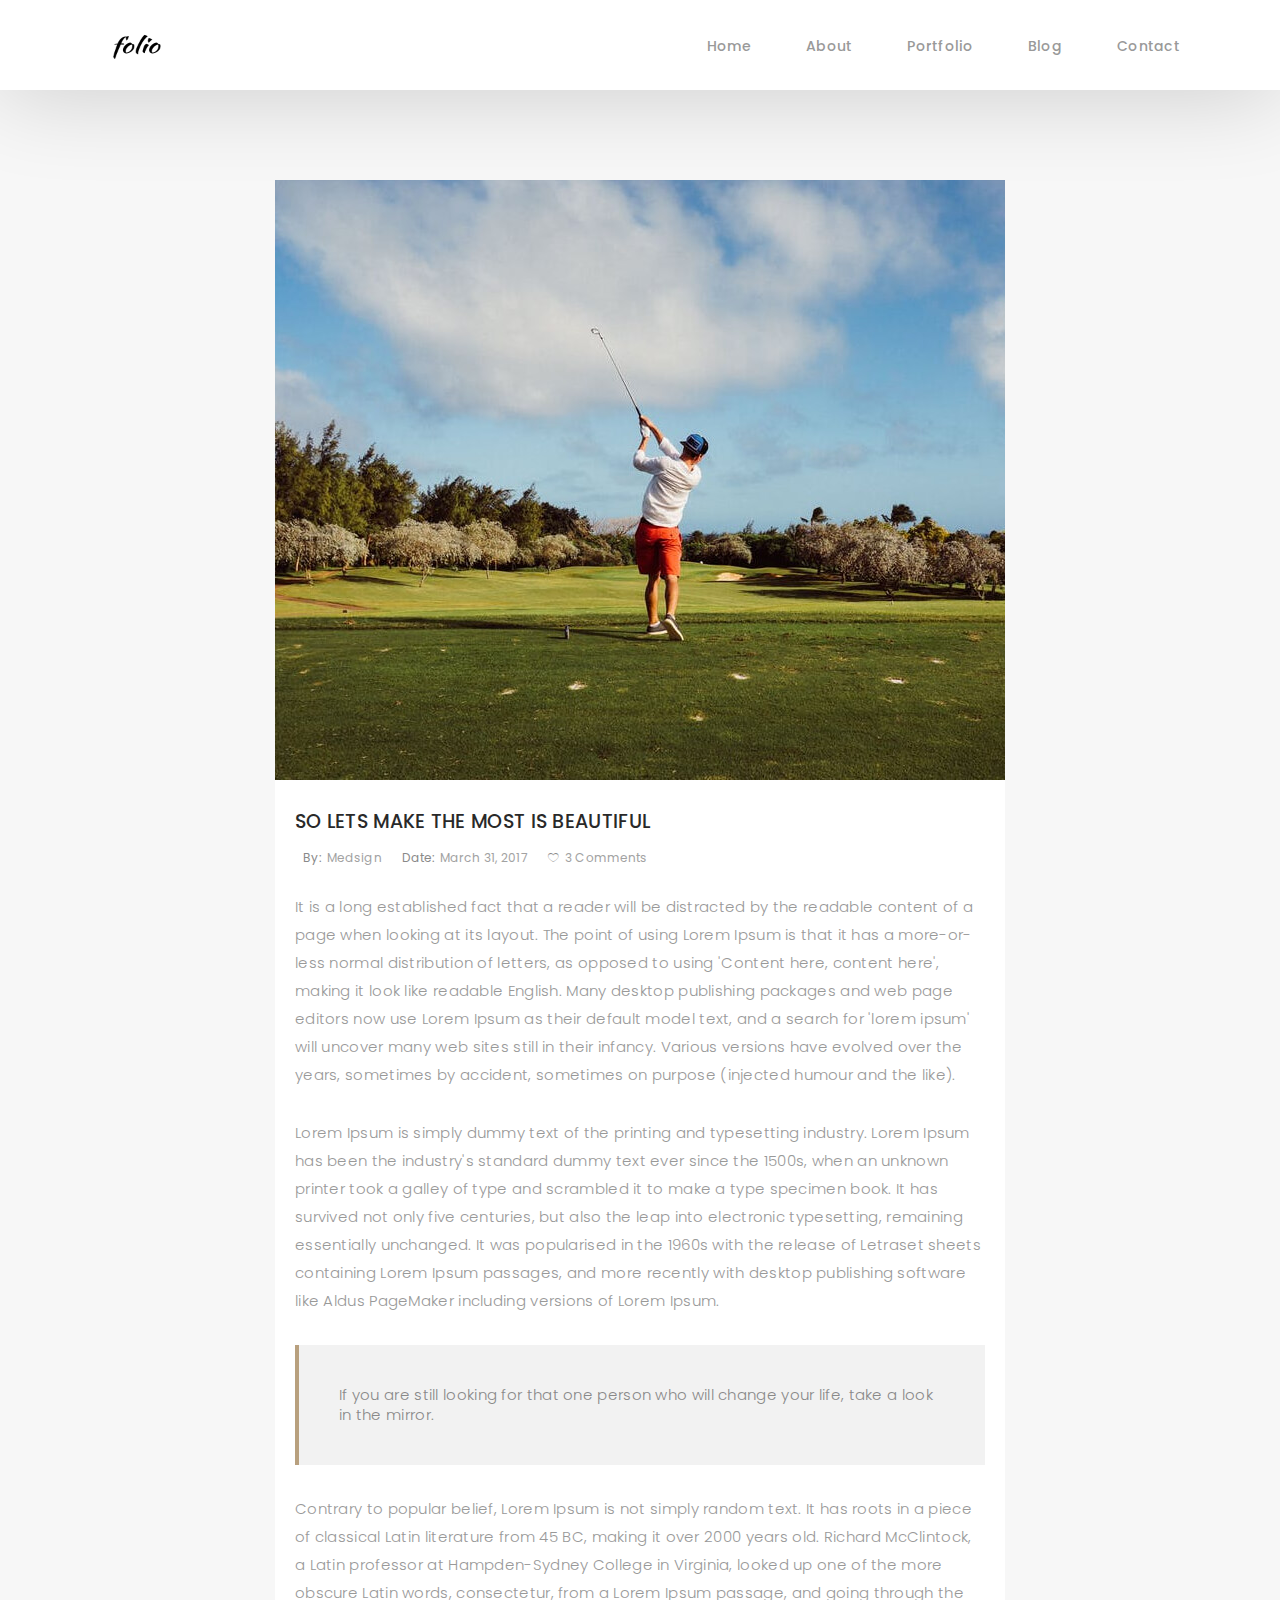
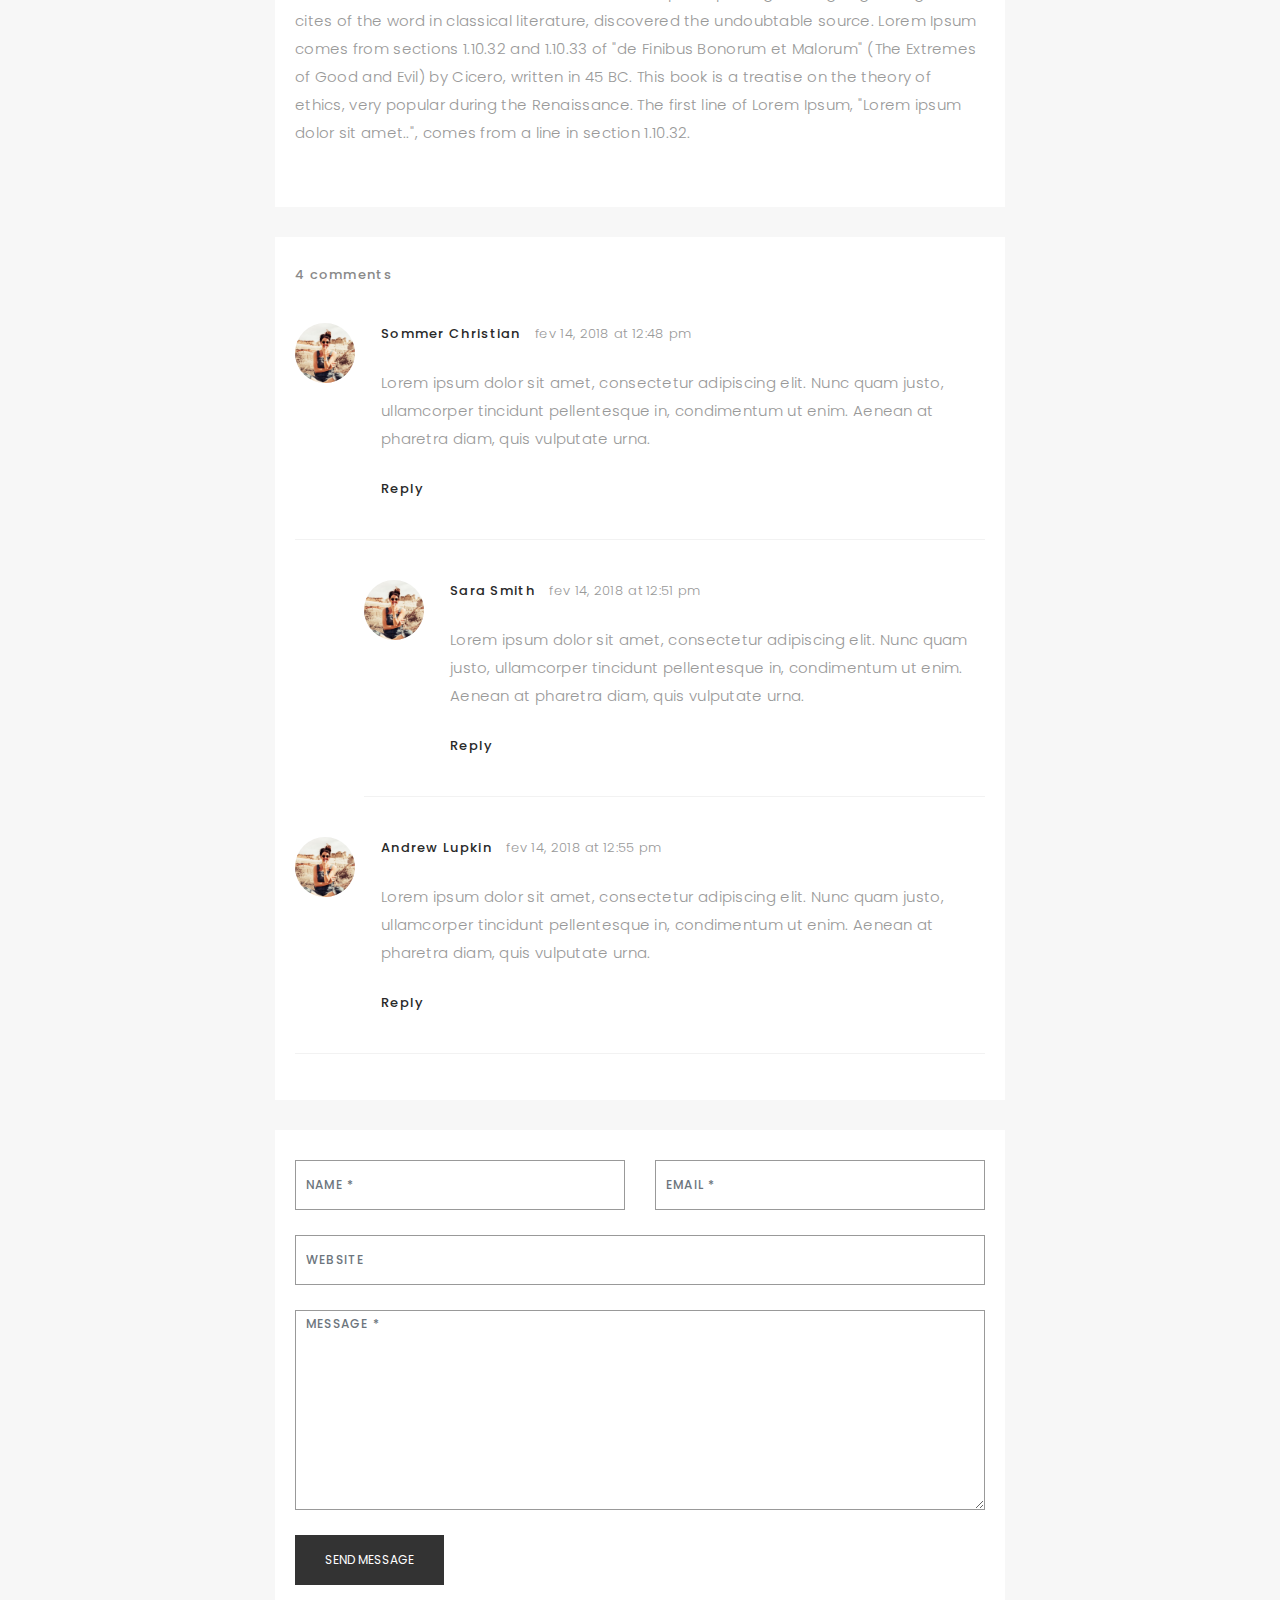
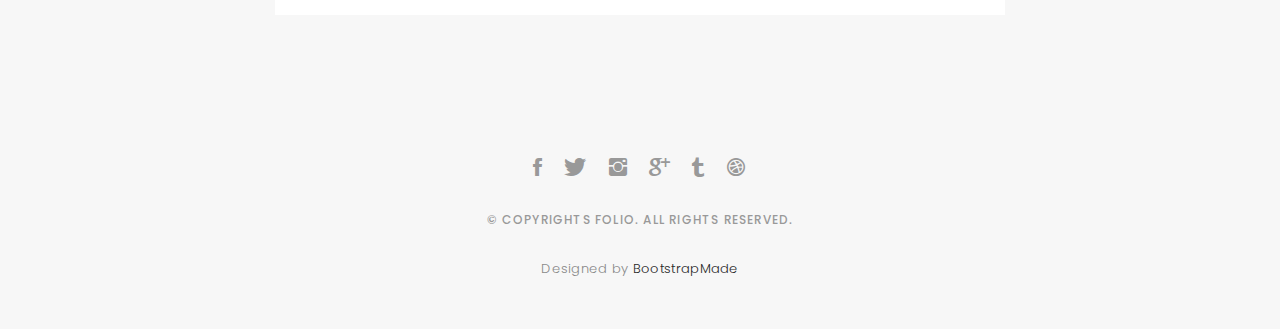
==== blog-single.html @ 1ad83cac "QIAN" ====
<!DOCTYPE html>
<html lang="en">

<head>
  <!-- meta -->
  <meta charset="utf-8">
  <meta content="width=device-width, initial-scale=1.0" name="viewport">

  <title>Folio - Blog Singlee</title>
  <meta content="" name="keywords">
  <meta content="" name="description">

  <!-- Google Fonts -->
  <link href="https://fonts.googleapis.com/css?family=Poppins:300,300i,400,400i,500,500i,600,600i,700,700i|Playfair+Display:400,400i,700,700i,900,900i" rel="stylesheet">

  <!-- Bootstrap CSS File -->
  <link href="lib/bootstrap/css/bootstrap.min.css" rel="stylesheet">

  <!-- Libraries CSS Files -->
  <link href="lib/ionicons/css/ionicons.min.css" rel="stylesheet">
  <link href="lib/owlcarousel/assets/owl.carousel.min.css" rel="stylesheet">
  <link href="lib/magnific-popup/magnific-popup.css" rel="stylesheet">
  <link href="lib/hover/hover.min.css" rel="stylesheet">

  <!-- Blog Stylesheet File -->
  <link href="css/blog.css" rel="stylesheet">

  <!-- Main Stylesheet File -->
  <link href="css/style.css" rel="stylesheet">

  <!-- Responsive css -->
  <link href="css/responsive.css" rel="stylesheet">

  <!-- Favicon -->
  <link rel="shortcut icon" href="images/favicon.png">

  <!-- =======================================================
    Theme Name: Folio
    Theme URL: https://bootstrapmade.com/folio-bootstrap-portfolio-template/
    Author: BootstrapMade.com
    Author URL: https://bootstrapmade.com
  ======================================================= -->
</head>

<body>

  <!-- start section navbar -->
  <nav id="main-nav-subpage" class="subpage-nav">
    <div class="row">
      <div class="container">

        <div class="logo">
          <a href="index.html"><img src="images/logo.png" alt="logo"></a>
        </div>

        <div class="responsive"><i data-icon="m" class="ion-navicon-round"></i></div>

        <ul class="nav-menu list-unstyled">
          <li><a href="#homee" class="smoothScroll">Home</a></li>
          <li><a href="#about" class="smoothScroll">About</a></li>
          <li><a href="#portfolio" class="smoothScroll">Portfolio</a></li>
          <li><a href="#blog" class="smoothScroll">Blog</a></li>
          <li><a href="#contact" class="smoothScroll">Contact</a></li>
        </ul>
      </div>
    </div>
  </nav>
  <!-- End section navbar -->
  <!-- start section main content -->
  <div class="main-content paddsection">
    <div class="container">
      <div class="row justify-content-center">
        <div class="col-md-8 col-md-offset-2">
          <div class="row">
            <div class="container-main single-main">
              <div class="col-md-12">
                <div class="block-main mb-30">
                  <img src="images/blog-post-big.jpg" class="img-responsive" alt="reviews2">
                  <div class="content-main single-post padDiv">
                    <div class="journal-txt">
                      <h4><a href="#">SO LETS MAKE THE MOST IS BEAUTIFUL</a></h4>
                    </div>
                    <div class="post-meta">
                      <ul class="list-unstyled mb-0">
                        <li class="author">by:<a href="#">medsign</a></li>
                        <li class="date">date:<a href="#">March 31, 2017</a></li>
                        <li class="commont"><i class="ion-ios-heart-outline"></i><a href="#">3 Comments</a></li>
                      </ul>
                    </div>
                    <p class="mb-30">It is a long established fact that a reader will be distracted by the readable content of a page when looking at its layout. The point of using Lorem Ipsum is that it has a more-or-less normal distribution of letters, as opposed to
                      using 'Content here, content here', making it look like readable English. Many desktop publishing packages and web page editors now use Lorem Ipsum as their default model text, and a search for 'lorem ipsum' will uncover many web
                      sites still in their infancy. Various versions have evolved over the years, sometimes by accident, sometimes on purpose (injected humour and the like).</p>
                    <p class="mb-30">Lorem Ipsum is simply dummy text of the printing and typesetting industry. Lorem Ipsum has been the industry's standard dummy text ever since the 1500s, when an unknown printer took a galley of type and scrambled it to make a type
                      specimen book. It has survived not only five centuries, but also the leap into electronic typesetting, remaining essentially unchanged. It was popularised in the 1960s with the release of Letraset sheets containing Lorem Ipsum passages,
                      and more recently with desktop publishing software like Aldus PageMaker including versions of Lorem Ipsum.</p>
                    <blockquote>If you are still looking for that one person who will change your life, take a look in the mirror.</blockquote>
                    <p class="mb-30">Contrary to popular belief, Lorem Ipsum is not simply random text. It has roots in a piece of classical Latin literature from 45 BC, making it over 2000 years old. Richard McClintock, a Latin professor at Hampden-Sydney College in
                      Virginia, looked up one of the more obscure Latin words, consectetur, from a Lorem Ipsum passage, and going through the cites of the word in classical literature, discovered the undoubtable source. Lorem Ipsum comes from sections
                      1.10.32 and 1.10.33 of "de Finibus Bonorum et Malorum" (The Extremes of Good and Evil) by Cicero, written in 45 BC. This book is a treatise on the theory of ethics, very popular during the Renaissance. The first line of Lorem Ipsum,
                      "Lorem ipsum dolor sit amet..", comes from a line in section 1.10.32.</p>
                  </div>
                </div>
              </div>
              <div class="col-md-12">
                <div class="comments text-left padDiv mb-30">
                  <div class="entry-comments">
                    <h6 class="mb-30">4 comments</h6>
                    <ul class="entry-comments-list list-unstyled">
                      <li>
                        <div class="entry-comments-item">
                          <img src="images/avatar.jpg" class="entry-comments-avatar" alt="">
                          <div class="entry-comments-body">
                            <span class="entry-comments-author">Sommer Christian</span>
                            <span><a href="#">fev 14, 2018 at 12:48 pm</a></span>
                            <p class="mb-10">Lorem ipsum dolor sit amet, consectetur adipiscing elit. Nunc quam justo, ullamcorper tincidunt pellentesque in, condimentum ut enim. Aenean at pharetra diam, quis vulputate urna. </p>
                            <a class="rep" href="#">Reply</a>
                          </div>
                        </div>
                        <ul class="entry-comments-reply list-unstyled">
                          <li>
                            <div class="entry-comments-item">
                              <img src="images/avatar.jpg" class="entry-comments-avatar" alt="">
                              <div class="entry-comments-body">
                                <span class="entry-comments-author">Sara Smith</span>
                                <span><a href="#">fev 14, 2018 at 12:51 pm</a></span>
                                <p class="mb-10">Lorem ipsum dolor sit amet, consectetur adipiscing elit. Nunc quam justo, ullamcorper tincidunt pellentesque in, condimentum ut enim. Aenean at pharetra diam, quis vulputate urna.</p>
                                <a class="rep" href="#">Reply</a>
                              </div>
                            </div>
                          </li>
                        </ul>
                      </li>
                      <li>
                        <div class="entry-comments-item">
                          <img src="images/avatar.jpg" class="entry-comments-avatar" alt="">
                          <div class="entry-comments-body">
                            <span class="entry-comments-author">Andrew Lupkin</span>
                            <span><a href="#">fev 14, 2018 at 12:55 pm</a></span>
                            <p class="mb-10">Lorem ipsum dolor sit amet, consectetur adipiscing elit. Nunc quam justo, ullamcorper tincidunt pellentesque in, condimentum ut enim. Aenean at pharetra diam, quis vulputate urna. </p>
                            <a class="rep" href="#">Reply</a>
                          </div>
                        </div>
                      </li>
                    </ul>
                  </div>
                </div>
              </div>
              <div class="col-lg-12">
                <div class="cmt padDiv">
                  <form id="comment-form" method="post" action="" role="form">
                    <div class="row">
                        <div class="col-lg-6">
                          <div class="form-group">
                            <input id="form_name" type="text" name="name" class="form-control" placeholder="Name *" required="required">
                          </div>
                        </div>
                        <div class="col-lg-6">
                          <div class="form-group">
                            <input id="form_email" type="email" name="email" class="form-control" placeholder="email *" required="required">
                          </div>
                        </div>
                        <div class="col-md-12">
                          <div class="form-group">
                            <input id="form_name" type="text" name="website" class="form-control" placeholder="Website">
                          </div>
                        </div>
                        <div class="col-lg-12">
                          <div class="form-group">
                            <textarea id="form_message" name="message" class="form-control" placeholder="Message *" style="height: 200px;" required="required"></textarea>
                          </div>
                        </div>
                        <div class="col-lg-12">
                          <input type="submit" class="btn btn-defeault btn-send" value="Send message">
                        </div>
                    </div>
                  </form>
                </div>
              </div>
            </div>
          </div>
        </div>
      </div>
    </div>
  </div>
  <!--  </div> -->
  <!-- start section main content -->

  <!-- start section footer -->
  <div id="footer" class="text-center">
    <div class="container">
      <div class="socials-media text-center">

        <ul class="list-unstyled">
          <li><a href="#"><i class="ion-social-facebook"></i></a></li>
          <li><a href="#"><i class="ion-social-twitter"></i></a></li>
          <li><a href="#"><i class="ion-social-instagram"></i></a></li>
          <li><a href="#"><i class="ion-social-googleplus"></i></a></li>
          <li><a href="#"><i class="ion-social-tumblr"></i></a></li>
          <li><a href="#"><i class="ion-social-dribbble"></i></a></li>
        </ul>

      </div>

      <p>&copy; Copyrights Folio. All rights reserved.</p>

      <div class="credits">
        <!--
          All the links in the footer should remain intact.
          You can delete the links only if you purchased the pro version.
          Licensing information: https://bootstrapmade.com/license/
          Purchase the pro version with working PHP/AJAX contact form: https://bootstrapmade.com/buy/?theme=Folio
        -->
        Designed by <a href="https://bootstrapmade.com/">BootstrapMade</a>
      </div>

    </div>
  </div>
  <!-- End section footer -->

  <!-- JavaScript Libraries -->
  <script src="lib/jquery/jquery.min.js"></script>
  <script src="lib/jquery/jquery-migrate.min.js"></script>
  <script src="lib/bootstrap/js/bootstrap.bundle.min.js"></script>
  <script src="lib/typed/typed.js"></script>
  <script src="lib/owlcarousel/owl.carousel.min.js"></script>
  <script src="lib/magnific-popup/magnific-popup.min.js"></script>
  <script src="lib/isotope/isotope.pkgd.min.js"></script>

  <!-- Contact Form JavaScript File -->
  <script src="contactform/contactform.js"></script>

  <!-- Template Main Javascript File -->
  <script src="js/main.js"></script>

</body>

</html>
---- css/blog.css ----
/*-----------------------------------------------------------------------------------*/

/*  -  Navbar fixd page
/*-----------------------------------------------------------------------------------*/

.subpage-nav {
  display: block !important;
  position: relative;
}

/*-----------------------------------------------------------------------------------*/

/*  /* Single page */

/*-----------------------------------------------------------------------------------*/

/* main content */

.main-content {
  background: #f7f7f7;
}

.main-content .container-main {
  display: inline-block;
  width: 100%;
}

.main-content .container-main .block-main {
  margin-bottom: 30px;
  overflow: hidden;
}

.container-main .block-main .content-main {
  background: #fff none repeat scroll 0 0;
  display: inline-block;
  width: 100%;
}

.journal-txt h4 a {
  display: block;
  font-size: 19px;
  line-height: 24px;
  margin: 0 0 13px 0;
  font-weight: 500;
  color: #292929;
  -moz-transition: all 0.5s ease-in-out 0s;
  -ms-transition: all 0.5s ease-in-out 0s;
  -o-transition: all 0.5s ease-in-out 0s;
  -webkit-transition: all 0.5s ease-in-out 0s;
  transition: all 0.5s ease-in-out 0s;
}

.journal-txt h4 a:hover {
  color: #b8a07e;
  -moz-transition: all 0.5s ease-in-out 0s;
  -ms-transition: all 0.5s ease-in-out 0s;
  -o-transition: all 0.5s ease-in-out 0s;
  -webkit-transition: all 0.5s ease-in-out 0s;
  transition: all 0.5s ease-in-out 0s;
}

.post-meta ul li {
  font-size: 12px;
  font-weight: normal;
  margin-left: 8px;
  margin-right: 8px;
  text-transform: capitalize;
  display: inline-block;
  float: none;
}

.content-main .post-meta a {
  color: #a2a2a2;
  margin-left: 5px;
}

/* Commonts */

.comments {
  background: #fff;
}

.entry-comments h6 {
  margin-right: 10px;
  font-size: 13px;
  letter-spacing: 0.1em;
  font-weight: 500;
}

.entry-comments-item {
  margin-top: 40px;
  padding-bottom: 40px;
  border-bottom: 1px solid #f2f2f2;
}

.entry-comments-avatar {
  position: absolute;
  display: block;
  border-radius: 50%;
  width: 60px;
  height: 60px;
}

.entry-comments-body {
  padding-left: 86px;
}

.entry-comments-author {
  margin-right: 10px;
  font-size: 13px;
  color: #292929;
  letter-spacing: 0.1em;
  font-weight: 500;
}

.rep {
  font-size: 13px;
  color: #292929;
  letter-spacing: 0.1em;
  font-weight: 500;
  text-transform: capitalize;
}

.entry-comments span a {
  font-size: 13px;
  color: #999;
}

.entry-comments-reply {
  padding-left: 10%;
}

/* Commonts form */

.cmt {
  background: #fff;
}

blockquote {
  padding: 40px;
  background-color: #f2f2f2;
  margin: 30px 0;
  border: none;
  border-left: 4px solid #b8a07e;
}
---- css/style.css ----
/*
  Theme Name: Folio
  Theme URL: https://bootstrapmade.com/folio-bootstrap-portfolio-template/
  Author: BootstrapMade.com
  Author URL: https://bootstrapmade.com
*/

/*  General Styling
/*-----------------------------------------------------------------------------------*/

body {
  background: #ffffff;
  color: #898989;
  font-family: 'Poppins', helvetica;
  font-size: 15px;
  font-weight: 300;
  line-height: 20px;
  letter-spacing: 0.02em;
  overflow-x: hidden;
  margin: 0 auto;
  padding: 0;
  -moz-box-sizing: border-box;
  -ms-box-sizing: border-box;
  -o-box-sizing: border-box;
  -webkit-box-sizing: border-box;
  box-sizing: border-box;
}

h1, h2, h3, h4, h5, h6 {
  margin: 0;
}

h2 {
  color: #292929;
  font-weight: 600;
}

h4 {
  color: #292929;
  font-size: 14px;
  font-weight: 600;
}

a {
  color: #292929;
  text-decoration: none !important;
  -moz-transition: all 0.5s ease-in-out 0s;
  -ms-transition: all 0.5s ease-in-out 0s;
  -o-transition: all 0.5s ease-in-out 0s;
  -webkit-transition: all 0.5s ease-in-out 0s;
  transition: all 0.5s ease-in-out 0s;
}

a:hover {
  -moz-transition: all 0.5s ease-in-out 0s;
  -ms-transition: all 0.5s ease-in-out 0s;
  -o-transition: all 0.5s ease-in-out 0s;
  -webkit-transition: all 0.5s ease-in-out 0s;
  transition: all 0.5s ease-in-out 0s;
}

a:hover, a:focus {
  color: #b8a07e;
  text-decoration: underline;
}

nav ul li a {
  padding: 2px 0 0 0;
  position: relative;
  display: block;
  font-size: 12px;
  color: #999999;
  letter-spacing: 0.1em;
  font-weight: 500;
  line-height: 14px;
  text-transform: uppercase;
  -moz-transition: all 0.5s ease-in-out 0s;
  -ms-transition: all 0.5s ease-in-out 0s;
  -o-transition: all 0.5s ease-in-out 0s;
  -webkit-transition: all 0.5s ease-in-out 0s;
  transition: all 0.5s ease-in-out 0s;
}

p {
  margin: 25px 0;
  padding: 0;
  font-size: 15px;
  color: #999999;
  line-height: 28px;
}

::-moz-selection {
  background: #b8a07e;
  color: #fff;
}

::selection {
  background: #b8a07e;
  color: #fff;
}

.btn {
  background: #333;
  border: medium none;
  border-radius: 0;
  color: #fff;
  font-size: 12px;
  height: 50px;
  line-height: 50px;
  padding: 0 30px;
  text-transform: uppercase;
}

.btn:hover, .btn:focus {
  color: #fff;
}

.padDiv {
  padding: 30px 20px;
}

.section-title {
  margin-bottom: 70px;
}

.section-title h2 {
  font-size: 25px;
  letter-spacing: 2px;
  text-transform: uppercase;
}

.form-control {
  background-color: transparent;
  border: 1px solid #999;
  border-radius: 0;
  color: #999999;
  font-size: 12px;
  font-weight: 500;
  height: 50px;
  letter-spacing: 0.1em;
  padding-left: 10px;
  margin: 0 0 25px 0;
  line-height: 14px;
  text-transform: uppercase;
}

.form-control:focus {
  box-shadow: none;
  outline: 0 none;
}

.paddsection {
  padding-top: 90px;
  padding-bottom: 90px;
}

.paddsections {
  padding-top: 90px;
  padding-bottom: 90px !important;
}

.hvr-shutter-in-horizontal::before {
  background: #333;
}

.hvr-shutter-in-horizontal:hover {
  background: #b8a07e;
}

.mb-30 {
  margin-bottom: 30px;
}

/*-----------------------------------------------------------------------------------*/
/*  Navbar Top
/*-----------------------------------------------------------------------------------*/

nav {
  position: fixed;
  background: #fff;
  z-index: 1000;
  width: 100%;
  padding: 20px;
  display: none;
  -webkit-box-shadow: 0px 2px 92px 0px rgba(0, 0, 0, 0.18);
  -moz-box-shadow: 0px 2px 92px 0px rgba(0, 0, 0, 0.18);
  box-shadow: 0px 2px 92px 0px rgba(0, 0, 0, 0.18);
}

.nav-menu {
  float: right;
  line-height: 32px;
  margin-bottom: 0;
  padding-top: 16px;
}

nav ul li {
  float: left;
  margin-right: 15px;
  font-family: 'Poppins', sans-serif;
  font-size: 14px;
  margin-left: 40px;
}

nav ul li a {
  padding: 2px 0 0 0;
  position: relative;
  display: block;
  font-size: 14px;
  color: #999999;
  font-family: 'Poppins', helvetica;
  font-weight: 500;
  line-height: 16px;
  text-transform: uppercase;
  letter-spacing: 0.02em;
  text-transform: capitalize;
}

.logo {
  float: left;
}

.logo img {
  width: 100px;
  height: 50px;
}

.responsive {
  display: none;
  font-size: 23px;
}

.active {
  color: #afafaf;
}

/*----------------------------------------------------------------------------------*/
/*  Header
/*-----------------------------------------------------------------------------------*/

#header {
  background: url("../images/home-bg.jpg") repeat scroll center center / cover;
  height: 100vh;
  width: 100%;
}


#header .header-content {
  height: 100vh;
  text-align: left;
  width: 100%;
  display: flex;
  justify-content: center;
  flex-direction: column;
}

.header-content h1 {
  font-size: 40px;
  font-weight: 700;
  margin-bottom: 10px;
  text-transform: uppercase;
  color: #fff;
}

.header-content p {
  font-size: 13px;
  letter-spacing: 5px;
  margin-top: 0;
  margin-bottom: 30px;
  text-transform: capitalize;
  color: #fff;
  font-weight: 500;
}

.header-content .list-social li {
  float: left;
  margin-right: 20px;
}

.header-content .list-social li i {
  color: #fff;
  font-size: 15px;
}

/*-----------------------------------------------------------------------------------*/
/*  Aout-us
/*-----------------------------------------------------------------------------------*/

#about {
  width: 100%;
  height: auto;
  background: #f7f7f7;
  padding-top: 190px;
}

#about .div-img-bg {
  padding-bottom: 30px;
  border: 20px solid #b8a07e;
}

#about .div-img-bg .about-img img {
  width: 100%;
  box-shadow: 0px 0px 85px 0px rgba(0, 0, 0, 0.14);
  margin-top: -60px;
  margin-left: 40px;
  height: 400px;
  object-fit: cover;
}

#about .about-descr .p-heading {
  font-family: 'Playfair Display', serif;
  font-size: 28px;
  text-align: left;
}

#about .about-descr .separator {
  max-width: 80%;
  margin-bottom: 0;
  text-align: left;
}

/*-----------------------------------------------------------------------------------*/
/*   Services
/*-----------------------------------------------------------------------------------*/

#services {
  background: #f7f7f7;
  position: relative;
  padding-bottom: 80px;
}

.owl-item {
  float: left;
}
.services-block span {
  margin: 10px 0;
  position: relative;
  font-size: 13px;
  color: #292929;
  letter-spacing: 0.1em;
  font-weight: 500;
  text-transform: uppercase;
  display: block;
}

.services-block .separator {
  margin: 0;
  font-size: 13px;
  line-height: 22px;
}

.services-block i {
  font-size: 44px;
  color: #b8a07e;
  line-height: 44px;
}


.services-carousel  .owl-stage-outer {
  overflow: hidden;
}

.services-carousel .owl-dots {
  margin-top: 5px;
  text-align: center;
}

.services-carousel .owl-dot {
  display: inline-block;
  margin: 0 5px;
  width: 12px !important;
  height: 12px !important;
  border-radius: 50%;
  border: 0;
  padding: 0 !important;
  background-color: #ddd;
  cursor: pointer;
}

.services-carousel .owl-dot.active {
  background-color: #b8a07e;
}

.owl-nav {
  display: none;
}


/*-----------------------------------------------------------------------------------*/
/*  Portfolio
/*-----------------------------------------------------------------------------------*/

#portfolio {
  position: relative;
  padding-bottom: 50px;
}

#portfolio .portfolio-list {
  margin-bottom: 50px;
}

#portfolio .portfolio-list .nav {
  display: inline-block;
  margin: 0;
}

#portfolio .portfolio-list .nav li {
  margin: 0 40px 0 0;
  float: left;
  font-size: 14px;
  color: #999999;
  line-height: 16px;
  cursor: pointer;
  font-family: 'Poppins', helvetica;
  font-weight: 500;
  letter-spacing: 0.02em;
  text-transform: capitalize;
  -moz-transition: all 0.5s ease-in-out 0s;
  -ms-transition: all 0.5s ease-in-out 0s;
  -o-transition: all 0.5s ease-in-out 0s;
  -webkit-transition: all 0.5s ease-in-out 0s;
  transition: all 0.5s ease-in-out 0s;
}

#portfolio .portfolio-list .nav li:hover, #portfolio .portfolio-list .nav li.filter-active  {
  color: #b8a07e;
  -moz-transition: all 0.5s ease-in-out 0s;
  -ms-transition: all 0.5s ease-in-out 0s;
  -o-transition: all 0.5s ease-in-out 0s;
  -webkit-transition: all 0.5s ease-in-out 0s;
  transition: all 0.5s ease-in-out 0s;
}

#portfolio .portfolio-container {
  display: inline-block;
  margin-bottom: 50px;
  width: 100%;
}

.portfolio-thumbnail {
  margin-bottom: 30px;
  overflow: hidden;
  min-height: 260px;
}

.portfolio-thumbnail img {
  max-width: 100%;
}

/*-----------------------------------------------------------------------------------*/
/*  Journal
/*-----------------------------------------------------------------------------------*/

#journal,  #journal-blog {
  height: auto;
  width: 100%;
  background: #f7f7f7;
  padding-bottom: 60px;
  position: relative;
}

#journal-blog {
  background: #fff;
  padding-bottom: 30px;
}

#journal .journal-block {
  display: inline-block;
  height: auto;
  width: 100%;
}

#journal .journal-block .journal-info {
  position: relative;
}

.journal-block .journal-info img {
  max-width: 100%;
}

.journal-block .journal-info .journal-txt {
  padding: 25px 0px;
  position: relative;
}

.journal-block .journal-info .journal-txt h4 a {
  display: block;
  font-size: 19px;
  line-height: 24px;
  margin: 0 0 13px 0;
  font-weight: 500;
  color: #292929;
  -moz-transition: all 0.5s ease-in-out 0s;
  -ms-transition: all 0.5s ease-in-out 0s;
  -o-transition: all 0.5s ease-in-out 0s;
  -webkit-transition: all 0.5s ease-in-out 0s;
  transition: all 0.5s ease-in-out 0s;
}

.journal-block .journal-info .journal-txt h4 a:hover {
  color: #b8a07e;
  -moz-transition: all 0.5s ease-in-out 0s;
  -ms-transition: all 0.5s ease-in-out 0s;
  -o-transition: all 0.5s ease-in-out 0s;
  -webkit-transition: all 0.5s ease-in-out 0s;
  transition: all 0.5s ease-in-out 0s;
}

.journal-block .journal-info .journal-txt p {
  margin: 0;
  font-size: 14px;
  line-height: 24px;
}

/*-----------------------------------------------------------------------------------*/
/*  Contact
/*-----------------------------------------------------------------------------------*/

#contact {
  height: auto;
  width: 100%;
}

.contact-details {
  list-style: none;
  margin: 0;
  padding: 0;
}

.contact-details li {
  padding-bottom: 10px;
}

#contact input, #contact textarea {
  width: 100%;
}


#contact  #sendmessage {
  color: #18d26e;
  border: 1px solid #18d26e;
  display: none;
  text-align: center;
  padding: 15px;
  font-weight: 600;
  margin: 15px;
}

#contact  #errormessage {
  color: red;
  display: none;
  border: 1px solid red;
  text-align: center;
  padding: 15px;
  font-weight: 600;
  margin: 15px;
}

#contact #sendmessage.show, #contact #errormessage.show, #contact .show {
  display: block;
}

#contact .validation {
  color: red;
  display: none;
  margin: 0 0 20px;
  font-weight: 400;
  font-size: 13px;
}

/*-----------------------------------------------------------------------------------*/
/*  Footer
/*-----------------------------------------------------------------------------------*/

#footer {
  background: #f7f7f7;
  padding-top: 50px;
  padding-bottom: 50px;
}

#footer .socials-media {
  width: 100%;
}

#footer .socials-media ul {
  display: inline-block;
  float: none;
  margin: 0 0 20px 0;
}

#footer .socials-media ul li {
  float: left;
  margin-left: 10px;
  margin-right: 10px;
}

#footer .socials-media ul li a {
  font-size: 24px;
  color: #999;
  letter-spacing: 0.1em;
  font-weight: 500;
  background: transparent;
  text-transform: uppercase;
  -moz-transition: all 0.5s ease-in-out 0s;
  -ms-transition: all 0.5s ease-in-out 0s;
  -o-transition: all 0.5s ease-in-out 0s;
  -webkit-transition: all 0.5s ease-in-out 0s;
  transition: all 0.5s ease-in-out 0s;
}

#footer .socials-media ul li a:hover {
  color: #b8a07e;
  -moz-transition: all 0.5s ease-in-out 0s;
  -ms-transition: all 0.5s ease-in-out 0s;
  -o-transition: all 0.5s ease-in-out 0s;
  -webkit-transition: all 0.5s ease-in-out 0s;
  transition: all 0.5s ease-in-out 0s;
}

#footer p {
  font-size: 12px;
  letter-spacing: 0.1em;
  font-weight: 500;
  margin-top: 0;
  text-transform: uppercase;
}

.credits {
  font-size: 13px;
}
---- css/responsive.css ----
/** Width between 1200x to 0
 *  ~~~~~~~~~~~~~~~~~~~~~~~~~~~~~~~~~~~~
 */

@media (min-width: 1200px) {

}

/** Width between 992px to 1199px
 *  ~~~~~~~~~~~~~~~~~~~~~~~~~~~~~~~~~~~~
 */

@media (min-width: 992px) and (max-width: 1199px) {
  
}

/** Width between 768px to 991px
 *  ~~~~~~~~~~~~~~~~~~~~~~~~~~~~~~~~~~~~
 */

@media (min-width: 768px) and (max-width: 991px) {
  /* Navbar */
  nav {
    padding: 10px 15px;
  }
  .nav-menu {
    margin-top: 40px;
    display: none;
    float: none;
    width: 100%;
  }
  .nav-menu li {
    float: none;
    width: 100%;
    text-align: center;
    border-top: 1px solid #f7f7f7;
    line-height: 45px;
    margin-left: 0;
    padding-top: 10px;
    padding-bottom: 10px;
  }
  .responsive {
    float: right;
    padding-top: 15px;
    display: block;
  }
  /* About */
  .head-info .header-content .cmaster h1 {
    font-size: 32px;
  }
  #about .div-img-bg {
    padding: 0;
  }
  #about .div-img-bg .about-img img {
    margin-top: 0%;
    margin-left: calc(0% - 0px);
  }
  #about .about-descr .p-heading {
    font-size: 20px;
  }
  #about .about-descr .separator {
    max-width: 100%;
    margin-bottom: 0;
  }
  /* portfolio */
  #portfolio .portfolio-list .nav li {
    float: none;
    margin: 20px;
    display: inline-block;
  }
  /* journal */
  #journal .journal-block .journal-info {
    margin-bottom: 30px;
  }
  /* Contact */
  .contact-contact {
    margin-bottom: 30px;
  }
  /* Footer */
  #footer .socials-media ul li {
    margin-right: 0;
    margin-left: 0;
    float: none;
    display: inline-block;
  }
}

/** Width between 767px to 0
 *  ~~~~~~~~~~~~~~~~~~~~~~~~~~~~~~~~~~~~
 */

@media (max-width: 767px) {
  /* Navbar */
  nav {
    padding: 20px 15px;
  }
  .nav-menu {
    margin-top: 40px;
    display: none;
    float: none;
    width: 100%;
  }
  .nav-menu li {
    float: none;
    width: 100%;
    text-align: center;
    border-top: 1px solid #f7f7f7;
    line-height: 45px;
    margin-left: 0;
    padding-top: 10px;
    padding-bottom: 10px;
  }
  .responsive {
    float: right;
    padding-top: 15px;
    display: block;
  }
  /* About */
  .head-info .header-content h1 {
    font-size: 32px;
  }
  #about .div-img-bg {
    padding: 0;
  }
  #about .div-img-bg .about-img img {
    margin-top: 0%;
    margin-left: calc(0% - 0px);
  }
  #about .about-descr .p-heading {
    font-size: 20px;
  }
  #about .about-descr .separator {
    max-width: 100%;
    margin-bottom: 0;
  }
  /* portfolio */
  #portfolio .portfolio-list .nav li {
    float: none;
    margin: 20px;
    display: inline-block;
  }
  /* journal */
  #journal .journal-block .journal-info {
    margin-bottom: 30px;
  }
  /* Contact */
  .contact-contact {
    margin-bottom: 30px;
  }
  /* Footer */
  #footer .socials-media ul li {
    margin-right: 0;
    margin-left: 0;
    float: none;
    display: inline-block;
  }
}

/** Width between 600px to 0
 *  ~~~~~~~~~~~~~~~~~~~~~~~~~~~~~~~~~~~~
 */

@media (max-width: 600px) {
  /* Navbar */
  nav {
    padding: 20px 15px;
  }
  .nav-menu {
    margin-top: 40px;
    display: none;
    float: none;
    width: 100%;
  }
  .nav-menu li {
    float: none;
    width: 100%;
    text-align: center;
    border-top: 1px solid #f7f7f7;
    line-height: 45px;
    margin-left: 0;
    padding-top: 10px;
    padding-bottom: 10px;
  }
  .responsive {
    float: right;
    padding-top: 15px;
    display: block;
  }
  /* About */
  .head-info .header-content h1 {
    font-size: 32px;
  }
  #about .div-img-bg {
    padding: 0;
  }
  #about .div-img-bg .about-img img {
    margin-top: 0%;
    margin-left: calc(0% - 0px);
  }
  #about .about-descr .p-heading {
    font-size: 20px;
  }
  #about .about-descr .separator {
    max-width: 100%;
    margin-bottom: 0;
  }
  /* portfolio */
  #portfolio .portfolio-list .nav li {
    float: none;
    margin: 10px;
    display: inline-block;
  }
  /* journal */
  #journal .journal-block .journal-info {
    margin-bottom: 30px;
  }
  /* Contact */
  .contact-contact {
    margin-bottom: 30px;
  }
  /* Footer */
  #footer .socials-media ul li {
    margin-right: 0;
    margin-left: 0;
    float: none;
    display: inline-block;
  }
}

/** Width between 480px to 0
 *  ~~~~~~~~~~~~~~~~~~~~~~~~~~~~~~~~~~~~
 */

@media (max-width: 480px) {
  /* Navbar */
  nav {
    padding: 20px 15px;
  }
  .nav-menu {
    margin-top: 40px;
    display: none;
    float: none;
    width: 100%;
  }
  .nav-menu li {
    float: none;
    width: 100%;
    text-align: center;
    border-top: 1px solid #f7f7f7;
    line-height: 45px;
    margin-left: 0;
    padding-top: 10px;
    padding-bottom: 10px;
  }
  .responsive {
    float: right;
    padding-top: 15px;
    display: block;
  }
  /* About */
  .head-info .header-content h1 {
    font-size: 32px;
  }
  #about .div-img-bg {
    padding: 0;
  }
  #about .div-img-bg .about-img img {
    margin-top: 0%;
    margin-left: calc(0% - 0px);
  }
  #about .about-descr .p-heading {
    font-size: 20px;
  }
  #about .about-descr .separator {
    max-width: 100%;
    margin-bottom: 0;
  }
  /* portfolio */
  #portfolio .portfolio-list .nav li {
    float: none;
    margin: 20px;
  }
  /* journal */
  #journal .journal-block .journal-info {
    margin-bottom: 30px;
  }
  /* Contact */
  .contact-contact {
    margin-bottom: 30px;
  }
  /* Footer */
  #footer .socials-media ul li {
    margin-right: 0;
    margin-left: 0;
    float: none;
    display: inline-block;
  }
}

/** Width between 320px to 0
 *  ~~~~~~~~~~~~~~~~~~~~~~~~~~~~~~~~~~~~
 */

@media (max-width: 320px) {
  /* Navbar */
  nav {
    padding: 20px 15px;
  }
  .nav-menu {
    margin-top: 40px;
    display: none;
    float: none;
    width: 100%;
  }
  .nav-menu li {
    float: none;
    width: 100%;
    text-align: center;
    border-top: 1px solid #f7f7f7;
    line-height: 45px;
    margin-left: 0;
    padding-top: 10px;
    padding-bottom: 10px;
  }
  .responsive {
    float: right;
    padding-top: 15px;
    display: block;
  }
  /* About */
  .head-info .header-content h1 {
    font-size: 32px;
  }
  #about .div-img-bg {
    padding: 0;
  }
  #about .div-img-bg .about-img img {
    margin-top: 0%;
    margin-left: calc(0% - 0px);
  }
  #about .about-descr .p-heading {
    font-size: 20px;
  }
  #about .about-descr .separator {
    max-width: 100%;
    margin-bottom: 0;
  }
  /* portfolio */
  #portfolio .portfolio-list .nav li {
    float: none;
    margin: 20px;
  }
  /* journal */
  #journal .journal-block .journal-info {
    margin-bottom: 30px;
  }
  /* Contact */
  .contact-contact {
    margin-bottom: 30px;
  }
  /* Footer */
  #footer .socials-media ul li {
    margin-right: 0;
    margin-left: 0;
    float: none;
    display: inline-block;
  }
  /* Single page */
  .entry-comments-body span {
    display: inline-block;
    margin-right: 0;
  }
}
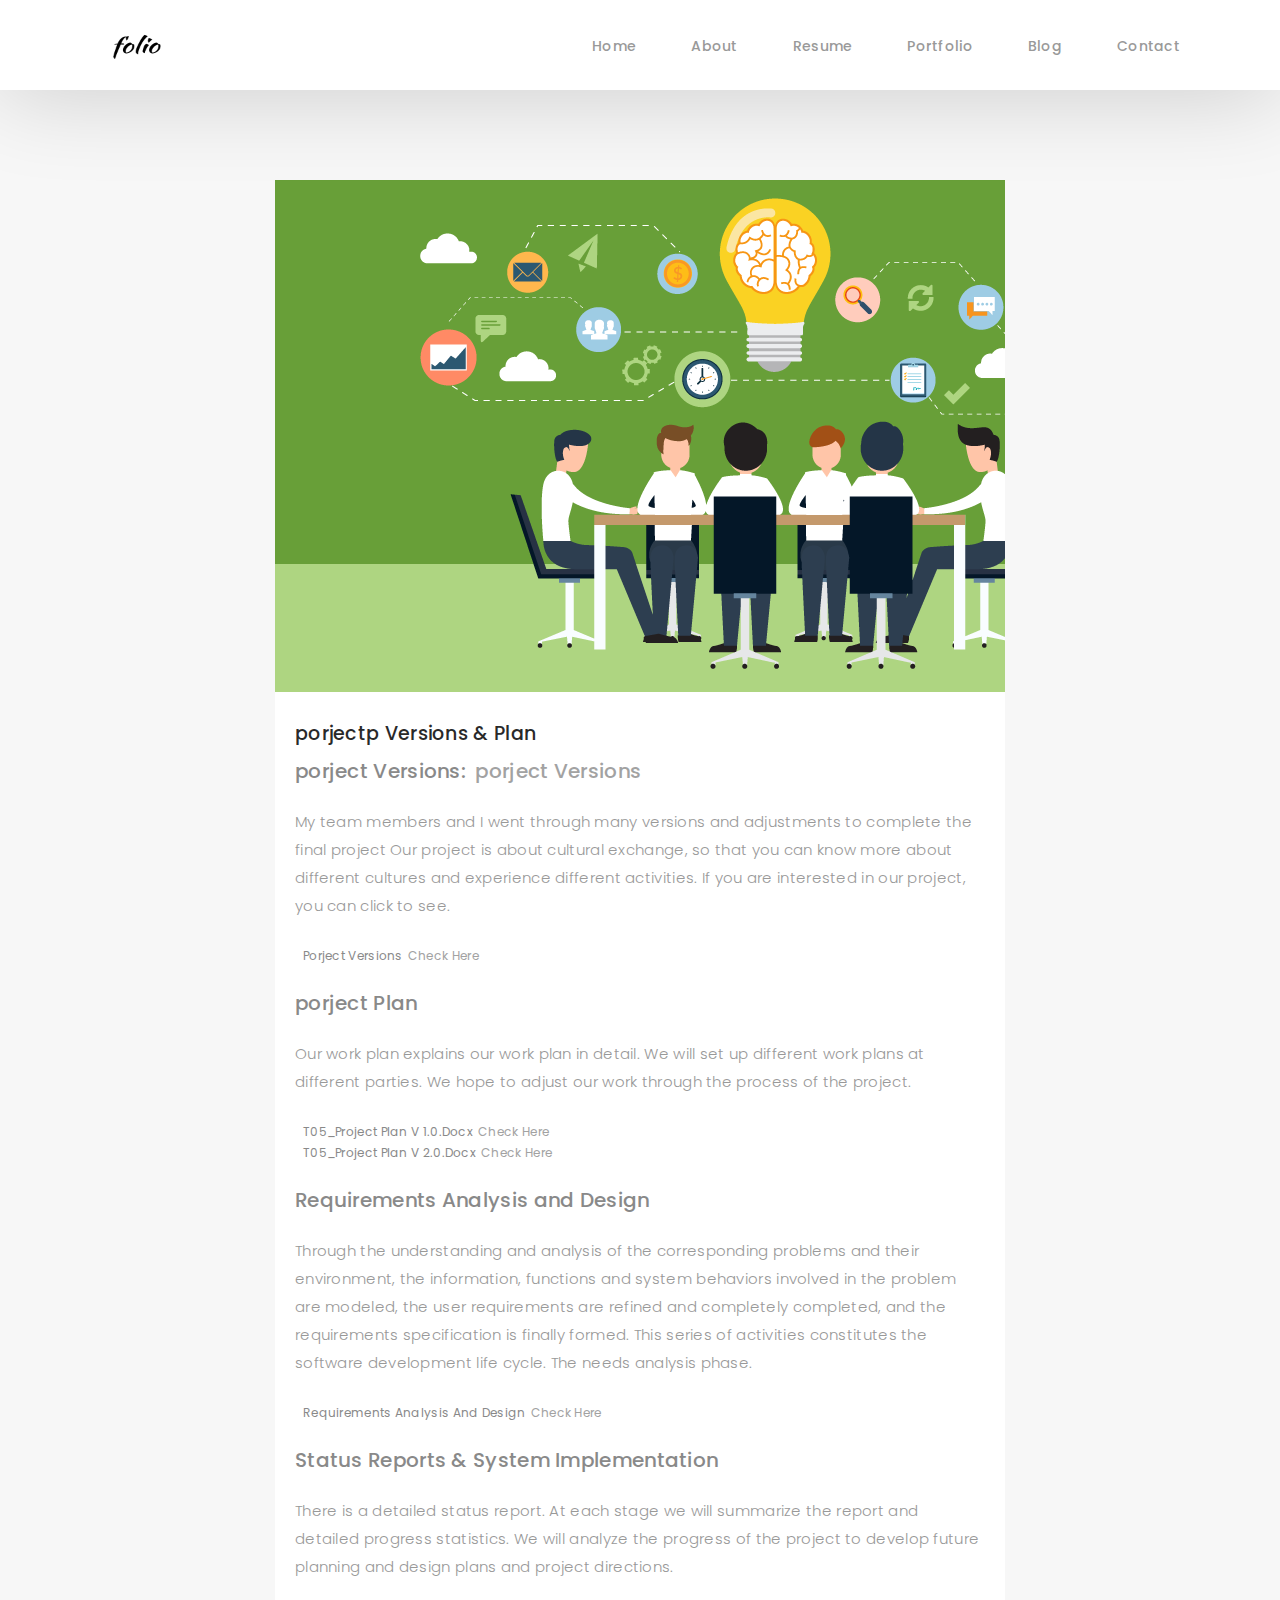
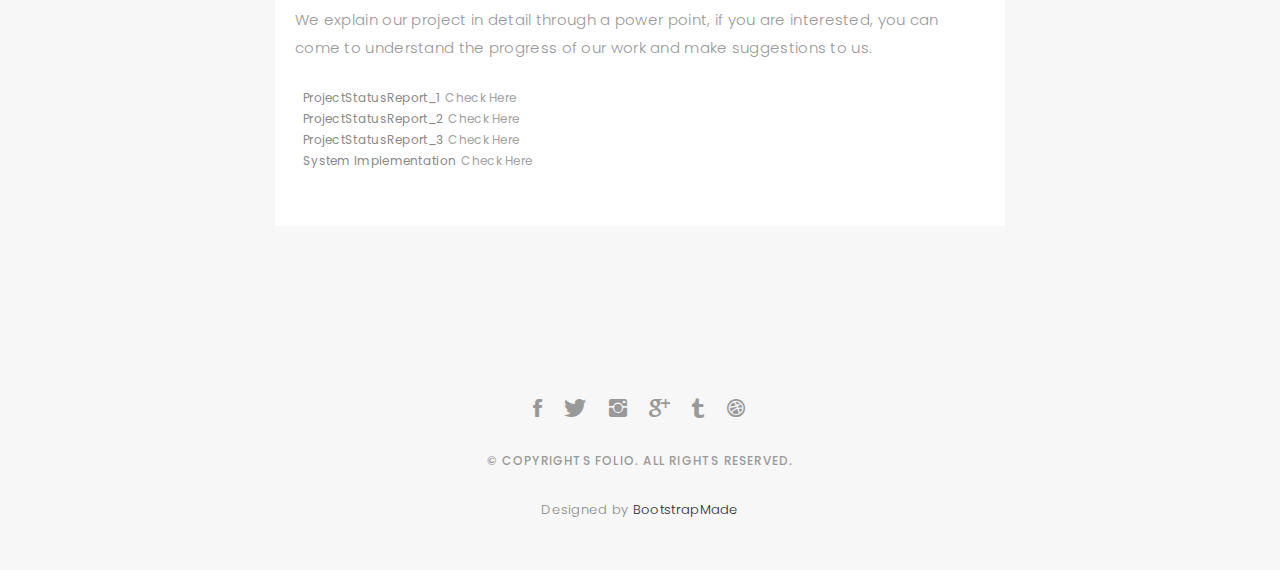
==== commit b6389cc8: "final one" ====
--- a/blog-single.html
+++ b/blog-single.html
@@ -6,7 +6,7 @@
   <meta charset="utf-8">
   <meta content="width=device-width, initial-scale=1.0" name="viewport">
 
-  <title>Folio - Blog Singlee</title>
+  <title>Qian Wang-Capstone summary</title>
   <meta content="" name="keywords">
   <meta content="" name="description">
 
@@ -56,11 +56,12 @@
         <div class="responsive"><i data-icon="m" class="ion-navicon-round"></i></div>
 
         <ul class="nav-menu list-unstyled">
-          <li><a href="#homee" class="smoothScroll">Home</a></li>
-          <li><a href="#about" class="smoothScroll">About</a></li>
-          <li><a href="#portfolio" class="smoothScroll">Portfolio</a></li>
-          <li><a href="#blog" class="smoothScroll">Blog</a></li>
-          <li><a href="#contact" class="smoothScroll">Contact</a></li>
+            <li><a href="index.html" class="smoothScroll">Home</a></li>
+            <li><a href="index.html#about" class="smoothScroll">About</a></li>
+            <li><a href="index.html#resume" class="smoothScroll">Resume</a></li>
+            <li><a href="index.html#portfolio" class="smoothScroll">Portfolio</a></li>
+            <li><a href="index.html#journal" class="smoothScroll">Blog</a></li>
+            <li><a href="index.html#Contact" class="smoothScroll">Contact</a></li>
         </ul>
       </div>
     </div>
@@ -75,105 +76,71 @@
             <div class="container-main single-main">
               <div class="col-md-12">
                 <div class="block-main mb-30">
-                  <img src="images/blog-post-big.jpg" class="img-responsive" alt="reviews2">
+                  <img src="images\porject123.png" class="img-responsive" alt="reviews2">
                   <div class="content-main single-post padDiv">
                     <div class="journal-txt">
-                      <h4><a href="#">SO LETS MAKE THE MOST IS BEAUTIFUL</a></h4>
+                      <h4><a href="#">porjectp Versions & Plan</a></h4>
                     </div>
                     <div class="post-meta">
                       <ul class="list-unstyled mb-0">
-                        <li class="author">by:<a href="#">medsign</a></li>
-                        <li class="date">date:<a href="#">March 31, 2017</a></li>
-                        <li class="commont"><i class="ion-ios-heart-outline"></i><a href="#">3 Comments</a></li>
+                        <h5 class="author">porject Versions: <a href="https://github.com/QianWang2018/Capstone">porject Versions</a></h5>
+                        <p>My team members and I went through many versions and adjustments to complete the final project
+                            Our project is about cultural exchange, so that you can know more about different cultures and experience different activities. If you are interested in our project, you can click to see.
+                            <div>
+                                <li class="author">porject Versions<a href="https://github.com/QianWang2018/Capstone">Check here</a></li>
+                            </div>
+                        </p>
+                    <div>
+                      <h5>porject Plan</h5>
+                      <ul class="list-unstyled mb-0">
+                         
+                          <p>Our work plan explains our work plan in detail. We will set up different work plans at different parties. We hope to adjust our work through the process of the project.
+                              <div>
+                                  <li class="author">T05_Project Plan v 1.0.docx<a href="capstone summary\T05 - Project Plan-Team Charter Template (1).docx">Check here</a></li>
+                              </div>
+                              <div>
+                                  <li class="author">T05_Project Plan v 2.0.docx<a href="capstone summary\T05_Project Plan v 2.0.docx">Check here</a></li>
+                              </div>
+                          </p>
+                    </div>
+
+                    <div>
+                        <h5>Requirements Analysis and Design</h5>
+                        <ul class="list-unstyled mb-0">
+                           
+                            <p>
+                                Through the understanding and analysis of the corresponding problems and their environment, 
+                                the information, functions and system behaviors involved in the problem are modeled, the user requirements are refined and completely completed, and the requirements specification is finally formed. This series of activities constitutes the software development life cycle. The needs analysis phase.                     
+                              <div>
+                                    <li class="author">Requirements Analysis and Design<a href="capstone summary\Requirements Analysis and Design Completed (2).docx">Check here</a></li>
+                                </div>
+
+                            </p>
+                      </div>
+
+                      <div>
+                          <h5>Status Reports & System Implementation</h5>
+                          <ul class="list-unstyled mb-0">
+                             
+                              <p>
+                                  There is a detailed status report. At each stage we will summarize the report and detailed progress statistics. We will analyze the progress of the project to develop future planning and design plans and project directions.    
+                                  <p>We explain our project in detail through a power point, if you are interested, you can come to understand the progress of our work and make suggestions to us.</p>
+                                <div>
+                                      <li class="author">ProjectStatusReport_1<a href="capstone summary\T05_ProjectStatusReport1.docx">Check here</a></li>
+                                      <br>
+                                      <li class="author">ProjectStatusReport_2<a href="capstone summary\T05_Project Status Report 2.docx">Check here</a></li>
+                                      <br>
+                                      <li class="author">ProjectStatusReport_3<a href="capstone summary\W19_COMP 3078 Project Status Report 3 Template (1).docx">Check here</a></li>
+                                      <br>
+                                      <li class="author">System Implementation<a href="capstone summary\Culture Exchange - Sprint 7 presenation final.pptx">Check here</a></li>
+                                  </div>
+  
+                              </p>
+                        </div>
                       </ul>
                     </div>
-                    <p class="mb-30">It is a long established fact that a reader will be distracted by the readable content of a page when looking at its layout. The point of using Lorem Ipsum is that it has a more-or-less normal distribution of letters, as opposed to
-                      using 'Content here, content here', making it look like readable English. Many desktop publishing packages and web page editors now use Lorem Ipsum as their default model text, and a search for 'lorem ipsum' will uncover many web
-                      sites still in their infancy. Various versions have evolved over the years, sometimes by accident, sometimes on purpose (injected humour and the like).</p>
-                    <p class="mb-30">Lorem Ipsum is simply dummy text of the printing and typesetting industry. Lorem Ipsum has been the industry's standard dummy text ever since the 1500s, when an unknown printer took a galley of type and scrambled it to make a type
-                      specimen book. It has survived not only five centuries, but also the leap into electronic typesetting, remaining essentially unchanged. It was popularised in the 1960s with the release of Letraset sheets containing Lorem Ipsum passages,
-                      and more recently with desktop publishing software like Aldus PageMaker including versions of Lorem Ipsum.</p>
-                    <blockquote>If you are still looking for that one person who will change your life, take a look in the mirror.</blockquote>
-                    <p class="mb-30">Contrary to popular belief, Lorem Ipsum is not simply random text. It has roots in a piece of classical Latin literature from 45 BC, making it over 2000 years old. Richard McClintock, a Latin professor at Hampden-Sydney College in
-                      Virginia, looked up one of the more obscure Latin words, consectetur, from a Lorem Ipsum passage, and going through the cites of the word in classical literature, discovered the undoubtable source. Lorem Ipsum comes from sections
-                      1.10.32 and 1.10.33 of "de Finibus Bonorum et Malorum" (The Extremes of Good and Evil) by Cicero, written in 45 BC. This book is a treatise on the theory of ethics, very popular during the Renaissance. The first line of Lorem Ipsum,
-                      "Lorem ipsum dolor sit amet..", comes from a line in section 1.10.32.</p>
+                    
                   </div>
-                </div>
-              </div>
-              <div class="col-md-12">
-                <div class="comments text-left padDiv mb-30">
-                  <div class="entry-comments">
-                    <h6 class="mb-30">4 comments</h6>
-                    <ul class="entry-comments-list list-unstyled">
-                      <li>
-                        <div class="entry-comments-item">
-                          <img src="images/avatar.jpg" class="entry-comments-avatar" alt="">
-                          <div class="entry-comments-body">
-                            <span class="entry-comments-author">Sommer Christian</span>
-                            <span><a href="#">fev 14, 2018 at 12:48 pm</a></span>
-                            <p class="mb-10">Lorem ipsum dolor sit amet, consectetur adipiscing elit. Nunc quam justo, ullamcorper tincidunt pellentesque in, condimentum ut enim. Aenean at pharetra diam, quis vulputate urna. </p>
-                            <a class="rep" href="#">Reply</a>
-                          </div>
-                        </div>
-                        <ul class="entry-comments-reply list-unstyled">
-                          <li>
-                            <div class="entry-comments-item">
-                              <img src="images/avatar.jpg" class="entry-comments-avatar" alt="">
-                              <div class="entry-comments-body">
-                                <span class="entry-comments-author">Sara Smith</span>
-                                <span><a href="#">fev 14, 2018 at 12:51 pm</a></span>
-                                <p class="mb-10">Lorem ipsum dolor sit amet, consectetur adipiscing elit. Nunc quam justo, ullamcorper tincidunt pellentesque in, condimentum ut enim. Aenean at pharetra diam, quis vulputate urna.</p>
-                                <a class="rep" href="#">Reply</a>
-                              </div>
-                            </div>
-                          </li>
-                        </ul>
-                      </li>
-                      <li>
-                        <div class="entry-comments-item">
-                          <img src="images/avatar.jpg" class="entry-comments-avatar" alt="">
-                          <div class="entry-comments-body">
-                            <span class="entry-comments-author">Andrew Lupkin</span>
-                            <span><a href="#">fev 14, 2018 at 12:55 pm</a></span>
-                            <p class="mb-10">Lorem ipsum dolor sit amet, consectetur adipiscing elit. Nunc quam justo, ullamcorper tincidunt pellentesque in, condimentum ut enim. Aenean at pharetra diam, quis vulputate urna. </p>
-                            <a class="rep" href="#">Reply</a>
-                          </div>
-                        </div>
-                      </li>
-                    </ul>
-                  </div>
-                </div>
-              </div>
-              <div class="col-lg-12">
-                <div class="cmt padDiv">
-                  <form id="comment-form" method="post" action="" role="form">
-                    <div class="row">
-                        <div class="col-lg-6">
-                          <div class="form-group">
-                            <input id="form_name" type="text" name="name" class="form-control" placeholder="Name *" required="required">
-                          </div>
-                        </div>
-                        <div class="col-lg-6">
-                          <div class="form-group">
-                            <input id="form_email" type="email" name="email" class="form-control" placeholder="email *" required="required">
-                          </div>
-                        </div>
-                        <div class="col-md-12">
-                          <div class="form-group">
-                            <input id="form_name" type="text" name="website" class="form-control" placeholder="Website">
-                          </div>
-                        </div>
-                        <div class="col-lg-12">
-                          <div class="form-group">
-                            <textarea id="form_message" name="message" class="form-control" placeholder="Message *" style="height: 200px;" required="required"></textarea>
-                          </div>
-                        </div>
-                        <div class="col-lg-12">
-                          <input type="submit" class="btn btn-defeault btn-send" value="Send message">
-                        </div>
-                    </div>
-                  </form>
                 </div>
               </div>
             </div>
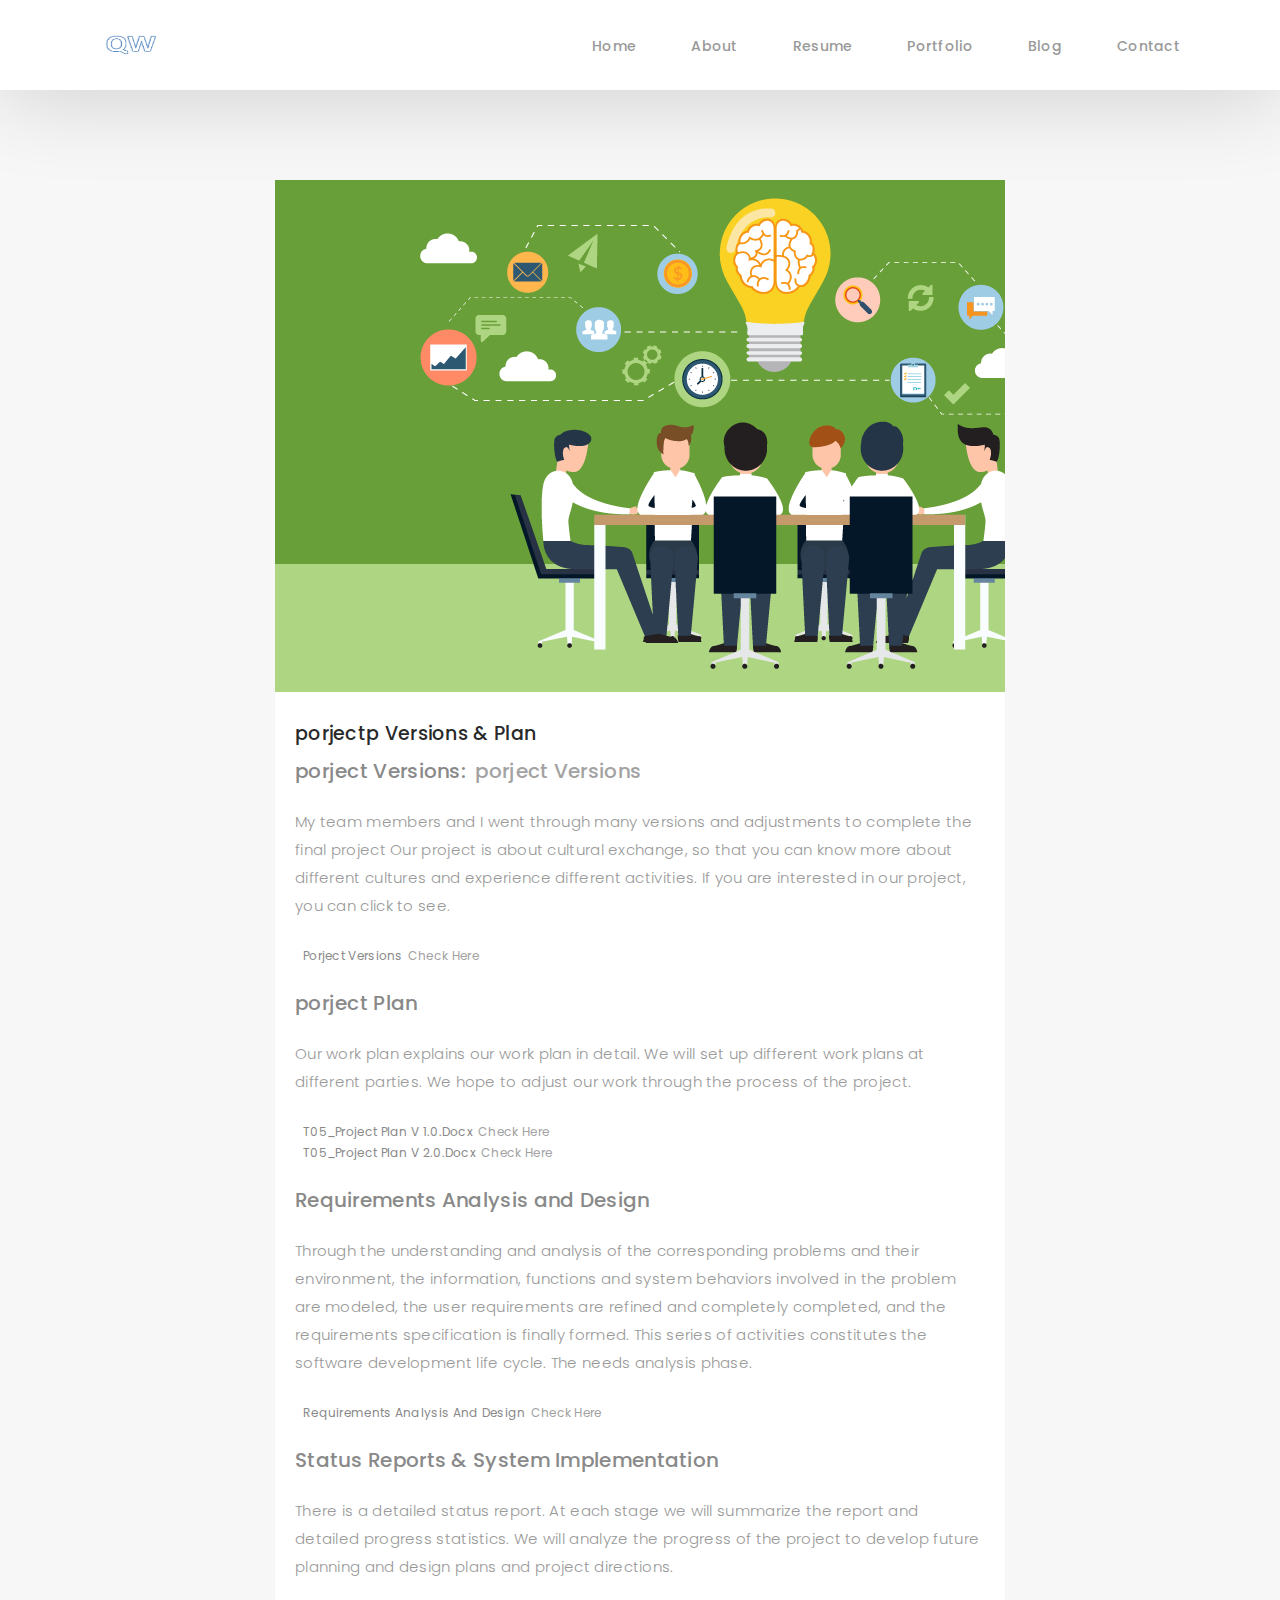
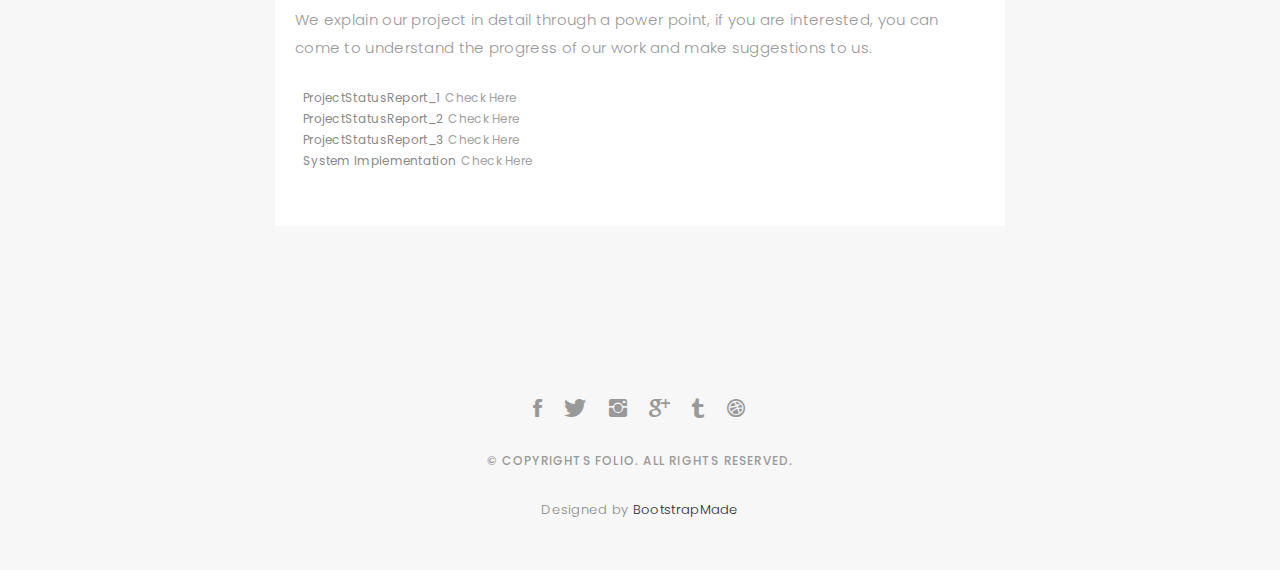
==== commit c257f406: "fixlogo" ====
--- a/blog-single.html
+++ b/blog-single.html
@@ -50,7 +50,7 @@
       <div class="container">
 
         <div class="logo">
-          <a href="index.html"><img src="images/logo.png" alt="logo"></a>
+          <a href="index.html"><img src="images/logo2.png" alt="logo"></a>
         </div>
 
         <div class="responsive"><i data-icon="m" class="ion-navicon-round"></i></div>
